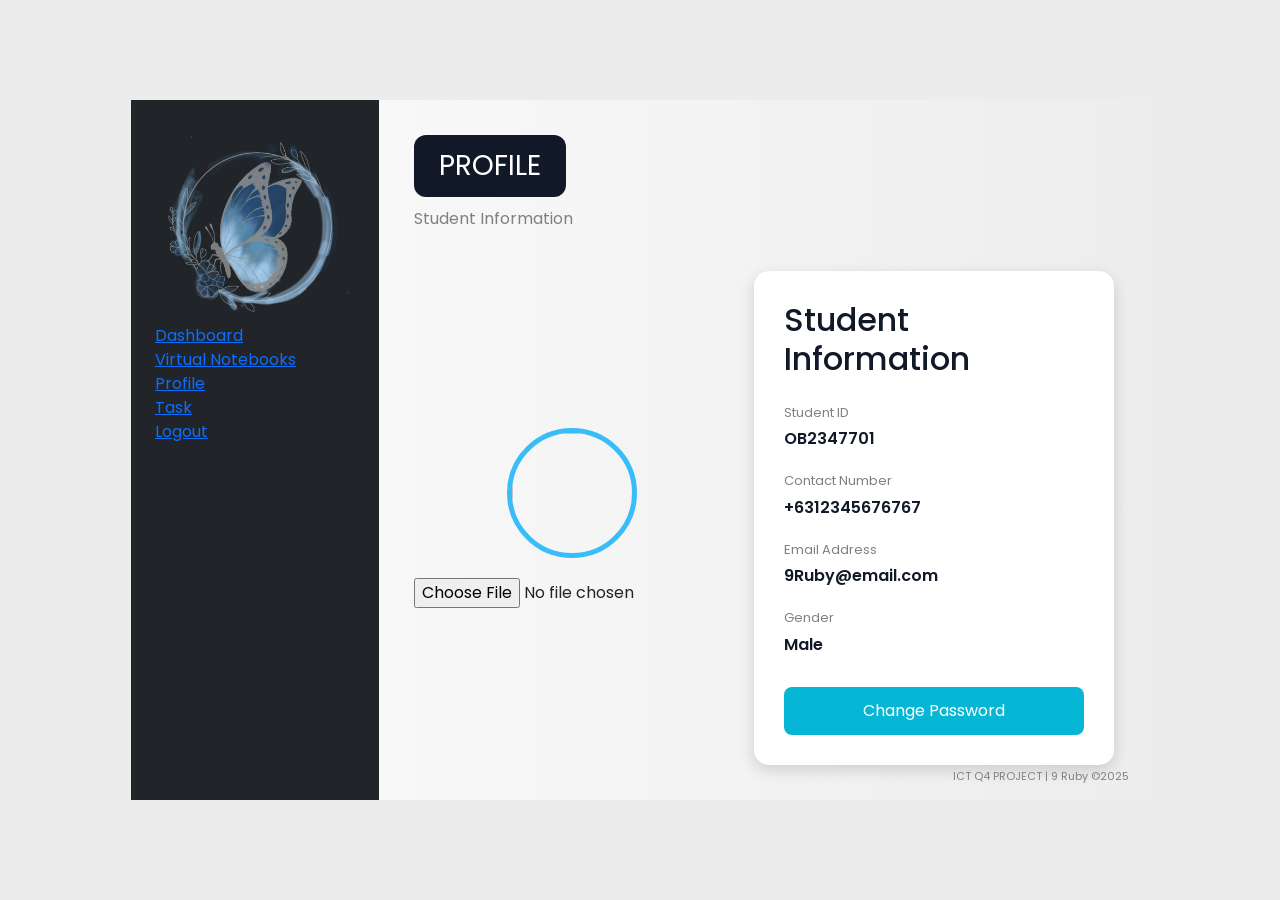
==== index.html @ fe2630d4 "Update index.html" ====
<!DOCTYPE html>
<html lang="en">
<head>
  <meta charset="UTF-8" />
  <meta name="viewport" content="width=device-width, initial-scale=1.0"/>
  <title>Profile</title>
  <link href="https://cdn.jsdelivr.net/npm/bootstrap@5.3.8/dist/css/bootstrap.min.css" rel="stylesheet" integrity="sha384-sRIl4kxILFvY47J16cr9ZwB07vP4J8+LH7qKQnuqkuIAvNWLzeN8tE5YBujZqJLB" crossorigin="anonymous">
    <script src="https://cdn.jsdelivr.net/npm/bootstrap@5.3.8/dist/js/bootstrap.bundle.min.js" integrity="sha384-FKyoEForCGlyvwx9Hj09JcYn3nv7wiPVlz7YYwJrWVcXK/BmnVDxM+D2scQbITxI" crossorigin="anonymous"></script>
    <link rel="stylesheet" href="styles.css">
    <script src="main.js"></script> 
  <link href="https://fonts.googleapis.com/css2?family=Poppins:wght@300;400;500;600;700&display=swap" rel="stylesheet">

  <style>

    *{
      margin:0;
      padding:0;
      box-sizing:border-box;
      font-family:'Poppins',sans-serif;
    }

    body{
      background:#ececec;
      display:flex;
      justify-content:center;
      align-items:center;
      min-height:100vh;
      padding:20px;
    }

    .container{
      width:1100px;
      height:620px;
      background:#f5f5f5;
      display:flex;
      border-radius:10px;
      overflow:hidden;
      box-shadow:0 5px 20px rgba(0,0,0,0.2);
    }

    /* SIDEBAR */

    .header{
      width:220px;
      background:#111827;
      color:white;
      padding:30px 20px;
    }

    .logo{
      text-align:center;
      margin-bottom:40px;
    }

    .logo img{
      width:70px;
    }

    .menu{
      list-style:none;
    }

    .menu li{
      margin:20px 0;
      cursor:pointer;
      transition:.3s;
    }

    .menu li:hover{
      color:#38bdf8;
      padding-left:5px;
    }

    /* MAIN */

    .main{
      flex:1;
      padding:35px;
      position:relative;
      background:linear-gradient(to right,#f8f8f8,#ededed);
    }

    .title{
      background:#111827;
      color:white;
      display:inline-block;
      padding:10px 25px;
      border-radius:12px;
      font-size:28px;
      margin-bottom:10px;
    }

    .subtitle{
      color:gray;
      margin-bottom:40px;
    }

    .profile-wrapper{
      display:flex;
      justify-content:space-between;
      align-items:center;
    }

    /* LEFT */

    .profile-left{
      width:45%;
      text-align:center;
    }

    .avatar{
      width:130px;
      height:130px;
      border-radius:50%;
      border:5px solid #38bdf8;
      object-fit:cover;
      margin-bottom:20px;
    }

    /* CARD */

    .info-card{
      width:360px;
      background:white;
      padding:30px;
      border-radius:15px;
      box-shadow:0 5px 15px rgba(0,0,0,0.15);
    }

    .info-card h2{
      margin-bottom:25px;
      color:#111827;
    }

    .info{
      margin-bottom:20px;
    }

    .label{
      font-size:13px;
      color:gray;
    }

    .value{
      font-weight:600;
      color:#111827;
      margin-top:5px;
    }

    .btn{
      width:100%;
      padding:12px;
      border:none;
      border-radius:8px;
      background:#06b6d4;
      color:white;
      cursor:pointer;
      transition:.3s;
      margin-top:10px;
    }

    .btn:hover{
      background:#0891b2;
    }

    .footer{
      position:absolute;
      bottom:15px;
      right:20px;
      font-size:11px;
      color:gray;
    }

    @media(max-width:900px){

      .container{
        flex-direction:column;
        height:auto;
      }

      .sidebar{
        width:100%;
      }

      .profile-wrapper{
        flex-direction:column;
        gap:30px;
      }

      .profile-left,
      .info-card{
        width:100%;
      }
</style>
  
</head>
<body>
 <div class="d-flex align-text-streched">
    <!-- Header -->
 <div class="bg-dark text-white p-4">
        <img src="1000027625.png" width="200px">
        <ul class="nav flex-column">
            <li>
                <a href="dashboard.html">Dashboard</a>
            </li>
            <li>
                <a href="">Virtual Notebooks</a>
            </li>
            <li>
                <a href="index.html">Profile</a>
            </li>
            <li>
                <a href="">Task</a>
            </li>
            <li>
                <a href="">Logout</a>
            </li>
        </ul>
    </div>

    <!-- Main -->

    <div class="main">

      <div class="title">PROFILE</div>
      <div class="subtitle">Student Information</div>

      <div class="profile-wrapper">

        <!-- LEFT -->

        <div class="profile-left">

          <img class="avatar"
          src="https://cdn-icons-png.flaticon.com/512/3135/3135715.png">

          <br>

          <input type="file">

        </div>

        <!-- Student Info -->

        <div class="info-card">

          <h2>Student Information</h2>

          <div class="info">
            <div class="label">Student ID</div>
            <div class="value">OB2347701</div>
          </div>

          <div class="info">
            <div class="label">Contact Number</div>
            <div class="value">+6312345676767</div>
          </div>

          <div class="info">
            <div class="label">Email Address</div>
            <div class="value">9Ruby@email.com</div>
          </div>

          <div class="info">
            <div class="label">Gender</div>
            <div class="value">Male</div>
          </div>

          <button class="btn">Change Password</button>

        </div>

      </div>

      <div class="footer">
        ICT Q4 PROJECT | 9 Ruby ©2025
      </div>

    </div>

  </div>

</body>
</html>
---- styles.css ----
body {
    background-color: #a3cef1;
    margin: 0;
    padding: 0;
}

h1 {
    color: gray;
}

.logo {
    max-width: 140px; 
    height: auto;
}
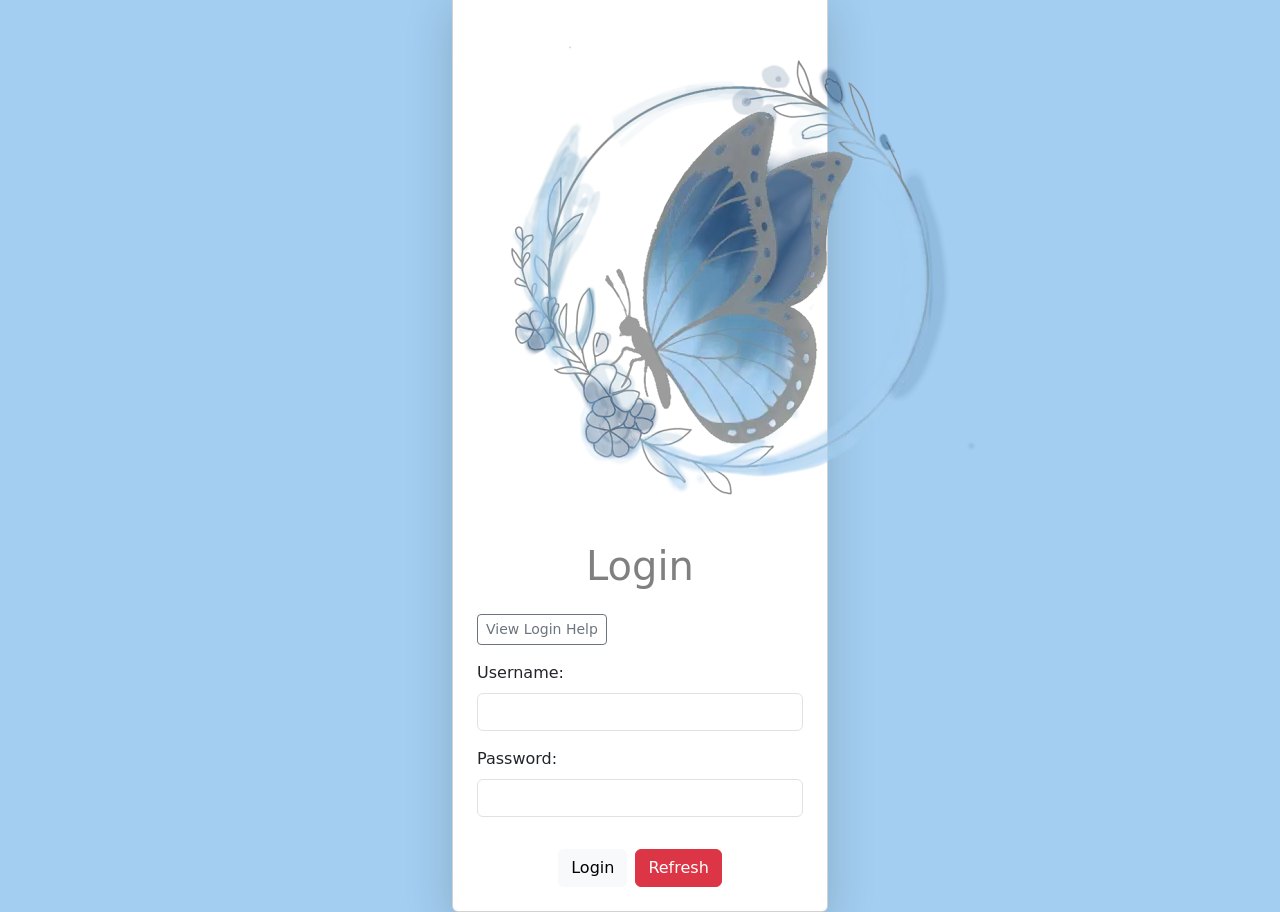
==== commit 9b939f3e: "Add files via upload" ====
--- a/index.html
+++ b/index.html
@@ -1,284 +1,46 @@
 <!DOCTYPE html>
 <html lang="en">
 <head>
-  <meta charset="UTF-8" />
-  <meta name="viewport" content="width=device-width, initial-scale=1.0"/>
-  <title>Profile</title>
-  <link href="https://cdn.jsdelivr.net/npm/bootstrap@5.3.8/dist/css/bootstrap.min.css" rel="stylesheet" integrity="sha384-sRIl4kxILFvY47J16cr9ZwB07vP4J8+LH7qKQnuqkuIAvNWLzeN8tE5YBujZqJLB" crossorigin="anonymous">
-    <script src="https://cdn.jsdelivr.net/npm/bootstrap@5.3.8/dist/js/bootstrap.bundle.min.js" integrity="sha384-FKyoEForCGlyvwx9Hj09JcYn3nv7wiPVlz7YYwJrWVcXK/BmnVDxM+D2scQbITxI" crossorigin="anonymous"></script>
-    <link rel="stylesheet" href="styles.css">
-    <script src="main.js"></script> 
-  <link href="https://fonts.googleapis.com/css2?family=Poppins:wght@300;400;500;600;700&display=swap" rel="stylesheet">
+    <meta charset="UTF-8" />
+    <meta name="viewport" content="width=device-width, initial-scale=1.0"/>
+    <title>Q4 Project</title>
 
-  <style>
+    <link href="https://cdn.jsdelivr.net/npm/bootstrap@5.3.8/dist/css/bootstrap.min.css" rel="stylesheet" integrity="sha384-sRIl4kxILFvY47J16cr9ZwB07vP4J8+LH7qKQnuqkuIAvNWLzeN8tE5YBujZqJLB" crossorigin="anonymous" />
+    <script src="https://cdn.jsdelivr.net/npm/bootstrap@5.3.8/dist/js/bootstrap.bundle.min.js" integrity="sha384-HwwvtgBNo3bZJJLYd8oVXjrBZt8cqVSpeBNS5n7C8IVInixGAoxmnlMuBnhbgrkm" crossorigin="anonymous"></script>
 
-    *{
-      margin:0;
-      padding:0;
-      box-sizing:border-box;
-      font-family:'Poppins',sans-serif;
-    }
-
-    body{
-      background:#ececec;
-      display:flex;
-      justify-content:center;
-      align-items:center;
-      min-height:100vh;
-      padding:20px;
-    }
-
-    .container{
-      width:1100px;
-      height:620px;
-      background:#f5f5f5;
-      display:flex;
-      border-radius:10px;
-      overflow:hidden;
-      box-shadow:0 5px 20px rgba(0,0,0,0.2);
-    }
-
-    /* SIDEBAR */
-
-    .header{
-      width:220px;
-      background:#111827;
-      color:white;
-      padding:30px 20px;
-    }
-
-    .logo{
-      text-align:center;
-      margin-bottom:40px;
-    }
-
-    .logo img{
-      width:70px;
-    }
-
-    .menu{
-      list-style:none;
-    }
-
-    .menu li{
-      margin:20px 0;
-      cursor:pointer;
-      transition:.3s;
-    }
-
-    .menu li:hover{
-      color:#38bdf8;
-      padding-left:5px;
-    }
-
-    /* MAIN */
-
-    .main{
-      flex:1;
-      padding:35px;
-      position:relative;
-      background:linear-gradient(to right,#f8f8f8,#ededed);
-    }
-
-    .title{
-      background:#111827;
-      color:white;
-      display:inline-block;
-      padding:10px 25px;
-      border-radius:12px;
-      font-size:28px;
-      margin-bottom:10px;
-    }
-
-    .subtitle{
-      color:gray;
-      margin-bottom:40px;
-    }
-
-    .profile-wrapper{
-      display:flex;
-      justify-content:space-between;
-      align-items:center;
-    }
-
-    /* LEFT */
-
-    .profile-left{
-      width:45%;
-      text-align:center;
-    }
-
-    .avatar{
-      width:130px;
-      height:130px;
-      border-radius:50%;
-      border:5px solid #38bdf8;
-      object-fit:cover;
-      margin-bottom:20px;
-    }
-
-    /* CARD */
-
-    .info-card{
-      width:360px;
-      background:white;
-      padding:30px;
-      border-radius:15px;
-      box-shadow:0 5px 15px rgba(0,0,0,0.15);
-    }
-
-    .info-card h2{
-      margin-bottom:25px;
-      color:#111827;
-    }
-
-    .info{
-      margin-bottom:20px;
-    }
-
-    .label{
-      font-size:13px;
-      color:gray;
-    }
-
-    .value{
-      font-weight:600;
-      color:#111827;
-      margin-top:5px;
-    }
-
-    .btn{
-      width:100%;
-      padding:12px;
-      border:none;
-      border-radius:8px;
-      background:#06b6d4;
-      color:white;
-      cursor:pointer;
-      transition:.3s;
-      margin-top:10px;
-    }
-
-    .btn:hover{
-      background:#0891b2;
-    }
-
-    .footer{
-      position:absolute;
-      bottom:15px;
-      right:20px;
-      font-size:11px;
-      color:gray;
-    }
-
-    @media(max-width:900px){
-
-      .container{
-        flex-direction:column;
-        height:auto;
-      }
-
-      .sidebar{
-        width:100%;
-      }
-
-      .profile-wrapper{
-        flex-direction:column;
-        gap:30px;
-      }
-
-      .profile-left,
-      .info-card{
-        width:100%;
-      }
-</style>
-  
+    <link rel="stylesheet" href="styles.css" />
 </head>
 <body>
- <div class="d-flex align-text-streched">
-    <!-- Header -->
- <div class="bg-dark text-white p-4">
-        <img src="1000027625.png" width="200px">
-        <ul class="nav flex-column">
-            <li>
-                <a href="dashboard.html">Dashboard</a>
-            </li>
-            <li>
-                <a href="">Virtual Notebooks</a>
-            </li>
-            <li>
-                <a href="index.html">Profile</a>
-            </li>
-            <li>
-                <a href="">Task</a>
-            </li>
-            <li>
-                <a href="">Logout</a>
-            </li>
-        </ul>
+    <div class="d-flex justify-content-center align-items-center" style="height: 100vh;">
+        <div class="container" style="max-width: 400px;">
+            <div class="card p-4 shadow-lg">
+                <!-- Logo space -->
+                <div class="text-center mb-3">
+                    <img src="logo.png" alt="Logo" class="logo-img" />
+                </div>
+                <!-- Login Form -->
+                <h1 class="text-center mb-4">Login</h1>
+                <details ontoggle="alert('TEST CREDENTIALS: \nUser: student067 \nPass: 67890')">
+                    <summary class="btn btn-sm btn-outline-secondary mb-3">View Login Help</summary>
+                </details>
+                <form>
+                    <div class="mb-3">
+                        <label for="username" class="form-label">Username:</label>
+                        <input type="text" id="usernameInput" name="username" class="form-control" />
+                    </div>
+                    <div class="mb-3">
+                        <label for="password" class="form-label">Password:</label>
+                        <input type="password" id="passwordInput" name="password" class="form-control" />
+                    </div>
+                </form>
+                <div class="d-flex justify-content-center gap-2 mt-3">
+                    <button type="button" class="btn btn-light" id="classifyBtn" onclick="loginUser()">Login</button>
+                    <button type="button" class="btn btn-danger" onclick="window.location.reload()">Refresh</button>
+                </div>
+            </div>
+        </div>
     </div>
 
-    <!-- Main -->
-
-    <div class="main">
-
-      <div class="title">PROFILE</div>
-      <div class="subtitle">Student Information</div>
-
-      <div class="profile-wrapper">
-
-        <!-- LEFT -->
-
-        <div class="profile-left">
-
-          <img class="avatar"
-          src="https://cdn-icons-png.flaticon.com/512/3135/3135715.png">
-
-          <br>
-
-          <input type="file">
-
-        </div>
-
-        <!-- Student Info -->
-
-        <div class="info-card">
-
-          <h2>Student Information</h2>
-
-          <div class="info">
-            <div class="label">Student ID</div>
-            <div class="value">OB2347701</div>
-          </div>
-
-          <div class="info">
-            <div class="label">Contact Number</div>
-            <div class="value">+6312345676767</div>
-          </div>
-
-          <div class="info">
-            <div class="label">Email Address</div>
-            <div class="value">9Ruby@email.com</div>
-          </div>
-
-          <div class="info">
-            <div class="label">Gender</div>
-            <div class="value">Male</div>
-          </div>
-
-          <button class="btn">Change Password</button>
-
-        </div>
-
-      </div>
-
-      <div class="footer">
-        ICT Q4 PROJECT | 9 Ruby ©2025
-      </div>
-
-    </div>
-
-  </div>
-
+    <script src="main.js"></script>
 </body>
-</html>
+</html>
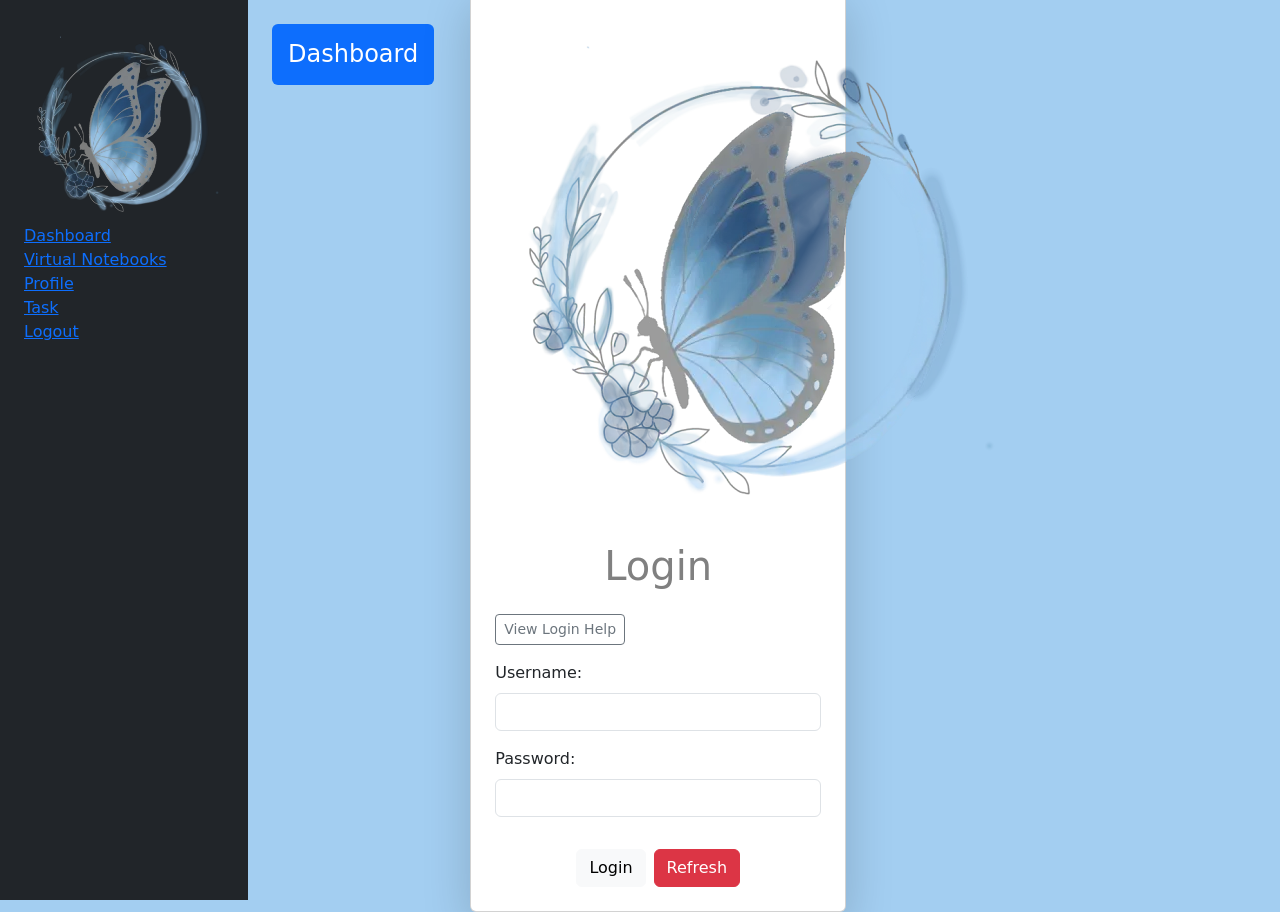
==== commit eefdbcd1: "Update index.html" ====
--- a/index.html
+++ b/index.html
@@ -11,6 +11,36 @@
     <link rel="stylesheet" href="styles.css" />
 </head>
 <body>
+
+       <div class="d-flex align-text-streched">
+
+     <!--Column 1-->
+    <div class="bg-dark text-white p-4">
+        <img src="1000027625.png" width="200px">
+        <ul class="nav flex-column">
+            <li>
+                <a href="dashboard.html">Dashboard</a>
+            </li>
+            <li>
+                <a href="">Virtual Notebooks</a>
+            </li>
+            <li>
+                <a href="index.html">Profile</a>
+            </li>
+            <li>
+                <a href="">Task</a>
+            </li>
+            <li>
+                <a href="">Logout</a>
+            </li>
+        </ul>
+    </div>
+
+    <!--Column 2-->
+    <div class="vn text-white p-4">
+        <h4 class="bg-primary text-white p-3 rounded">Dashboard</h4>
+    </div>
+           
     <div class="d-flex justify-content-center align-items-center" style="height: 100vh;">
         <div class="container" style="max-width: 400px;">
             <div class="card p-4 shadow-lg">
@@ -43,4 +73,4 @@
 
     <script src="main.js"></script>
 </body>
-</html>+</html>
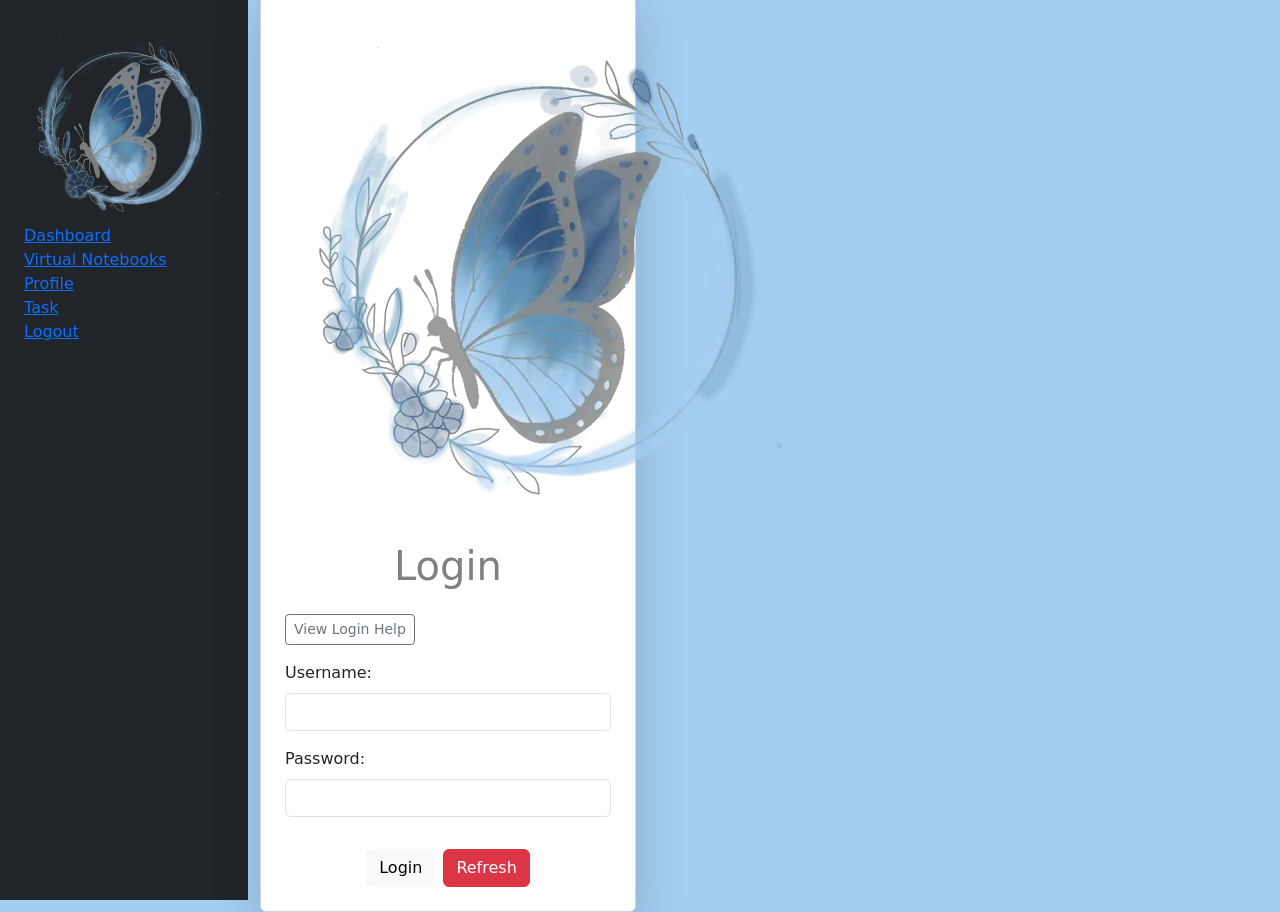
==== commit b977ed46: "Update index.html" ====
--- a/index.html
+++ b/index.html
@@ -35,11 +35,6 @@
             </li>
         </ul>
     </div>
-
-    <!--Column 2-->
-    <div class="vn text-white p-4">
-        <h4 class="bg-primary text-white p-3 rounded">Dashboard</h4>
-    </div>
            
     <div class="d-flex justify-content-center align-items-center" style="height: 100vh;">
         <div class="container" style="max-width: 400px;">
